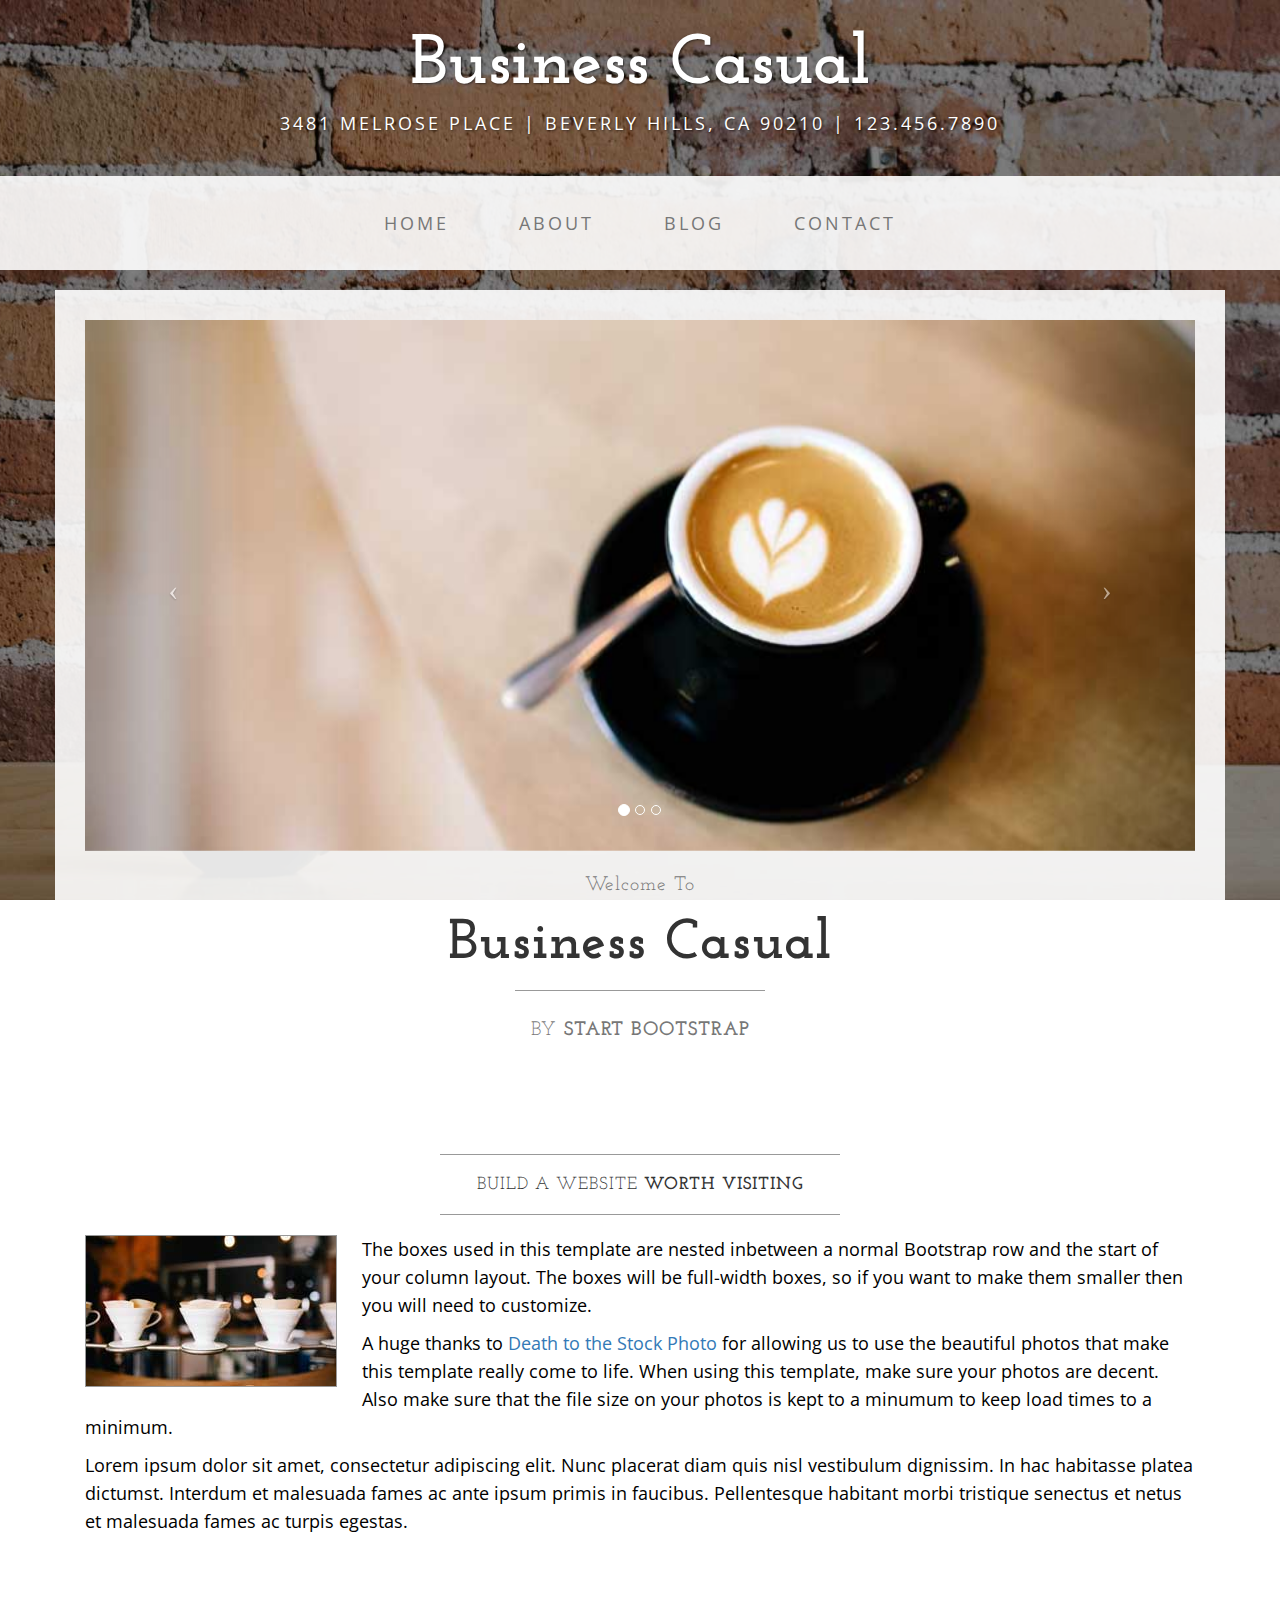
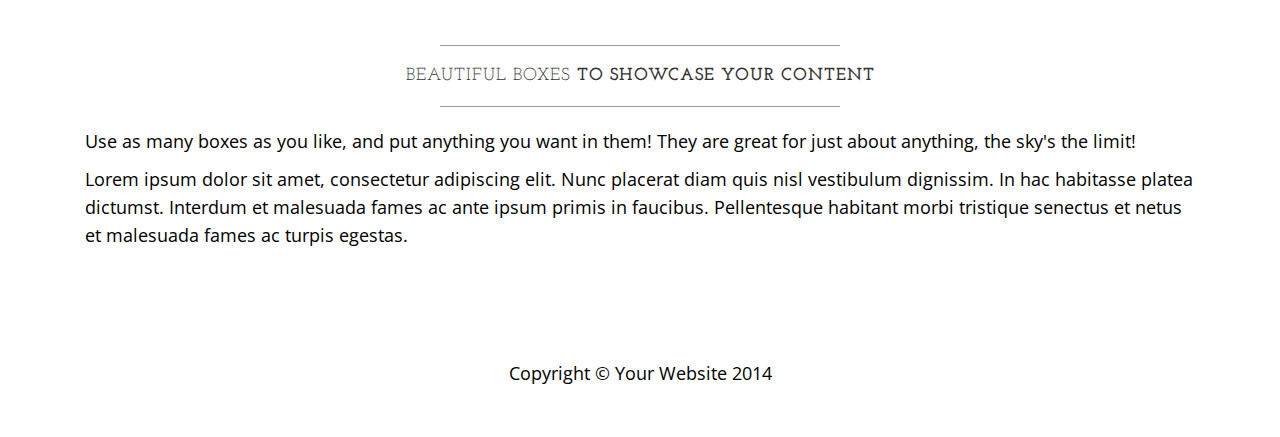
==== index.html @ f45b1e41 "Upload of sample template" ====
<!DOCTYPE html>
<html lang="en">

<head>

    <meta charset="utf-8">
    <meta http-equiv="X-UA-Compatible" content="IE=edge">
    <meta name="viewport" content="width=device-width, initial-scale=1">
    <meta name="description" content="">
    <meta name="author" content="">

    <title>Business Casual - Start Bootstrap Theme</title>

    <!-- Bootstrap Core CSS -->
    <link href="css/bootstrap.min.css" rel="stylesheet">

    <!-- Custom CSS -->
    <link href="css/business-casual.css" rel="stylesheet">

    <!-- Fonts -->
    <link href="http://fonts.googleapis.com/css?family=Open+Sans:300italic,400italic,600italic,700italic,800italic,400,300,600,700,800" rel="stylesheet" type="text/css">
    <link href="http://fonts.googleapis.com/css?family=Josefin+Slab:100,300,400,600,700,100italic,300italic,400italic,600italic,700italic" rel="stylesheet" type="text/css">

    <!-- HTML5 Shim and Respond.js IE8 support of HTML5 elements and media queries -->
    <!-- WARNING: Respond.js doesn't work if you view the page via file:// -->
    <!--[if lt IE 9]>
        <script src="https://oss.maxcdn.com/libs/html5shiv/3.7.0/html5shiv.js"></script>
        <script src="https://oss.maxcdn.com/libs/respond.js/1.4.2/respond.min.js"></script>
    <![endif]-->

</head>

<body>

    <div class="brand">Business Casual</div>
    <div class="address-bar">3481 Melrose Place | Beverly Hills, CA 90210 | 123.456.7890</div>

    <!-- Navigation -->
    <nav class="navbar navbar-default" role="navigation">
        <div class="container">
            <!-- Brand and toggle get grouped for better mobile display -->
            <div class="navbar-header">
                <button type="button" class="navbar-toggle" data-toggle="collapse" data-target="#bs-example-navbar-collapse-1">
                    <span class="sr-only">Toggle navigation</span>
                    <span class="icon-bar"></span>
                    <span class="icon-bar"></span>
                    <span class="icon-bar"></span>
                </button>
                <!-- navbar-brand is hidden on larger screens, but visible when the menu is collapsed -->
                <a class="navbar-brand" href="index.html">Business Casual</a>
            </div>
            <!-- Collect the nav links, forms, and other content for toggling -->
            <div class="collapse navbar-collapse" id="bs-example-navbar-collapse-1">
                <ul class="nav navbar-nav">
                    <li>
                        <a href="index.html">Home</a>
                    </li>
                    <li>
                        <a href="about.html">About</a>
                    </li>
                    <li>
                        <a href="blog.html">Blog</a>
                    </li>
                    <li>
                        <a href="contact.html">Contact</a>
                    </li>
                </ul>
            </div>
            <!-- /.navbar-collapse -->
        </div>
        <!-- /.container -->
    </nav>

    <div class="container">

        <div class="row">
            <div class="box">
                <div class="col-lg-12 text-center">
                    <div id="carousel-example-generic" class="carousel slide">
                        <!-- Indicators -->
                        <ol class="carousel-indicators hidden-xs">
                            <li data-target="#carousel-example-generic" data-slide-to="0" class="active"></li>
                            <li data-target="#carousel-example-generic" data-slide-to="1"></li>
                            <li data-target="#carousel-example-generic" data-slide-to="2"></li>
                        </ol>

                        <!-- Wrapper for slides -->
                        <div class="carousel-inner">
                            <div class="item active">
                                <img class="img-responsive img-full" src="img/slide-1.jpg" alt="">
                            </div>
                            <div class="item">
                                <img class="img-responsive img-full" src="img/slide-2.jpg" alt="">
                            </div>
                            <div class="item">
                                <img class="img-responsive img-full" src="img/slide-3.jpg" alt="">
                            </div>
                        </div>

                        <!-- Controls -->
                        <a class="left carousel-control" href="#carousel-example-generic" data-slide="prev">
                            <span class="icon-prev"></span>
                        </a>
                        <a class="right carousel-control" href="#carousel-example-generic" data-slide="next">
                            <span class="icon-next"></span>
                        </a>
                    </div>
                    <h2 class="brand-before">
                        <small>Welcome to</small>
                    </h2>
                    <h1 class="brand-name">Business Casual</h1>
                    <hr class="tagline-divider">
                    <h2>
                        <small>By
                            <strong>Start Bootstrap</strong>
                        </small>
                    </h2>
                </div>
            </div>
        </div>

        <div class="row">
            <div class="box">
                <div class="col-lg-12">
                    <hr>
                    <h2 class="intro-text text-center">Build a website
                        <strong>worth visiting</strong>
                    </h2>
                    <hr>
                    <img class="img-responsive img-border img-left" src="img/intro-pic.jpg" alt="">
                    <hr class="visible-xs">
                    <p>The boxes used in this template are nested inbetween a normal Bootstrap row and the start of your column layout. The boxes will be full-width boxes, so if you want to make them smaller then you will need to customize.</p>
                    <p>A huge thanks to <a href="http://join.deathtothestockphoto.com/" target="_blank">Death to the Stock Photo</a> for allowing us to use the beautiful photos that make this template really come to life. When using this template, make sure your photos are decent. Also make sure that the file size on your photos is kept to a minumum to keep load times to a minimum.</p>
                    <p>Lorem ipsum dolor sit amet, consectetur adipiscing elit. Nunc placerat diam quis nisl vestibulum dignissim. In hac habitasse platea dictumst. Interdum et malesuada fames ac ante ipsum primis in faucibus. Pellentesque habitant morbi tristique senectus et netus et malesuada fames ac turpis egestas.</p>
                </div>
            </div>
        </div>

        <div class="row">
            <div class="box">
                <div class="col-lg-12">
                    <hr>
                    <h2 class="intro-text text-center">Beautiful boxes
                        <strong>to showcase your content</strong>
                    </h2>
                    <hr>
                    <p>Use as many boxes as you like, and put anything you want in them! They are great for just about anything, the sky's the limit!</p>
                    <p>Lorem ipsum dolor sit amet, consectetur adipiscing elit. Nunc placerat diam quis nisl vestibulum dignissim. In hac habitasse platea dictumst. Interdum et malesuada fames ac ante ipsum primis in faucibus. Pellentesque habitant morbi tristique senectus et netus et malesuada fames ac turpis egestas.</p>
                </div>
            </div>
        </div>

    </div>
    <!-- /.container -->

    <footer>
        <div class="container">
            <div class="row">
                <div class="col-lg-12 text-center">
                    <p>Copyright &copy; Your Website 2014</p>
                </div>
            </div>
        </div>
    </footer>

    <!-- jQuery -->
    <script src="js/jquery.js"></script>

    <!-- Bootstrap Core JavaScript -->
    <script src="js/bootstrap.min.js"></script>

    <!-- Script to Activate the Carousel -->
    <script>
    $('.carousel').carousel({
        interval: 5000 //changes the speed
    })
    </script>

</body>

</html>
---- css/business-casual.css ----
/*!
 * Start Bootstrap - Business Casual Bootstrap Theme (http://startbootstrap.com)
 * Code licensed under the Apache License v2.0.
 * For details, see http://www.apache.org/licenses/LICENSE-2.0.
 */

body {
    font-family: "Open Sans","Helvetica Neue",Helvetica,Arial,sans-serif;
    background: url('../img/bg.jpg') no-repeat center center fixed;
    -webkit-background-size: cover;
    -moz-background-size: cover;
    background-size: cover;
    -o-background-size: cover;
}

h1,
h2,
h3,
h4,
h5,
h6 {
    text-transform: uppercase;
    font-family: "Josefin Slab","Helvetica Neue",Helvetica,Arial,sans-serif;
    font-weight: 700;
    letter-spacing: 1px;
}

p {
    font-size: 1.25em;
    line-height: 1.6;
    color: #000;
}

hr {
    max-width: 400px;
    border-color: #999999;
}

.brand,
.address-bar {
    display: none;
}

.navbar-brand {
    text-transform: uppercase;
    font-weight: 900;
    letter-spacing: 2px;
}

.navbar-nav {
    text-transform: uppercase;
    font-weight: 400;
    letter-spacing: 3px;
}

.img-full {
    min-width: 100%;
}

.brand-before,
.brand-name {
    text-transform: capitalize;
}

.brand-before {
    margin: 15px 0;
}

.brand-name {
    margin: 0;
    font-size: 4em;
}

.tagline-divider {
    margin: 15px auto 3px;
    max-width: 250px;
    border-color: #999999;
}

.box {
    margin-bottom: 20px;
    padding: 30px 15px;
    background: #fff;
    background: rgba(255,255,255,0.9);
}

.intro-text {
    text-transform: uppercase;
    font-size: 1.25em;
    font-weight: 400;
    letter-spacing: 1px;
}

.img-border {
    float: none;
    margin: 0 auto 0;
    border: #999999 solid 1px;
}

.img-left {
    float: none;
    margin: 0 auto 0;
}

footer {
    background: #fff;
    background: rgba(255,255,255,0.9);
}

footer p {
    margin: 0;
    padding: 50px 0;
}

@media screen and (min-width:768px) {
    .brand {
        display: inherit;
        margin: 0;
        padding: 30px 0 10px;
        text-align: center;
        text-shadow: 1px 1px 2px rgba(0,0,0,0.5);
        font-family: "Josefin Slab","Helvetica Neue",Helvetica,Arial,sans-serif;
        font-size: 5em;
        font-weight: 700;
        line-height: normal;
        color: #fff;
    }

    .top-divider {
        margin-top: 0;
    }

    .img-left {
        float: left;
        margin-right: 25px;
    }

    .address-bar {
        display: inherit;
        margin: 0;
        padding: 0 0 40px;
        text-align: center;
        text-shadow: 1px 1px 2px rgba(0,0,0,0.5);
        text-transform: uppercase;
        font-size: 1.25em;
        font-weight: 400;
        letter-spacing: 3px;
        color: #fff;
    }

    .navbar {
        border-radius: 0;
    }

    .navbar-header {
        display: none;
    }

    .navbar {
        min-height: 0;
    }

    .navbar-default {
        border: none;
        background: #fff;
        background: rgba(255,255,255,0.9);
    }

    .nav>li>a {
        padding: 35px;
    }

    .navbar-nav>li>a {
        line-height: normal;
    }

    .navbar-nav {
        display: table;
        float: none;
        margin: 0 auto;
        table-layout: fixed;
        font-size: 1.25em;
    }
}

@media screen and (min-width:1200px) {
    .box:after {
        content: '';
        display: table;
        clear: both;
    }
}
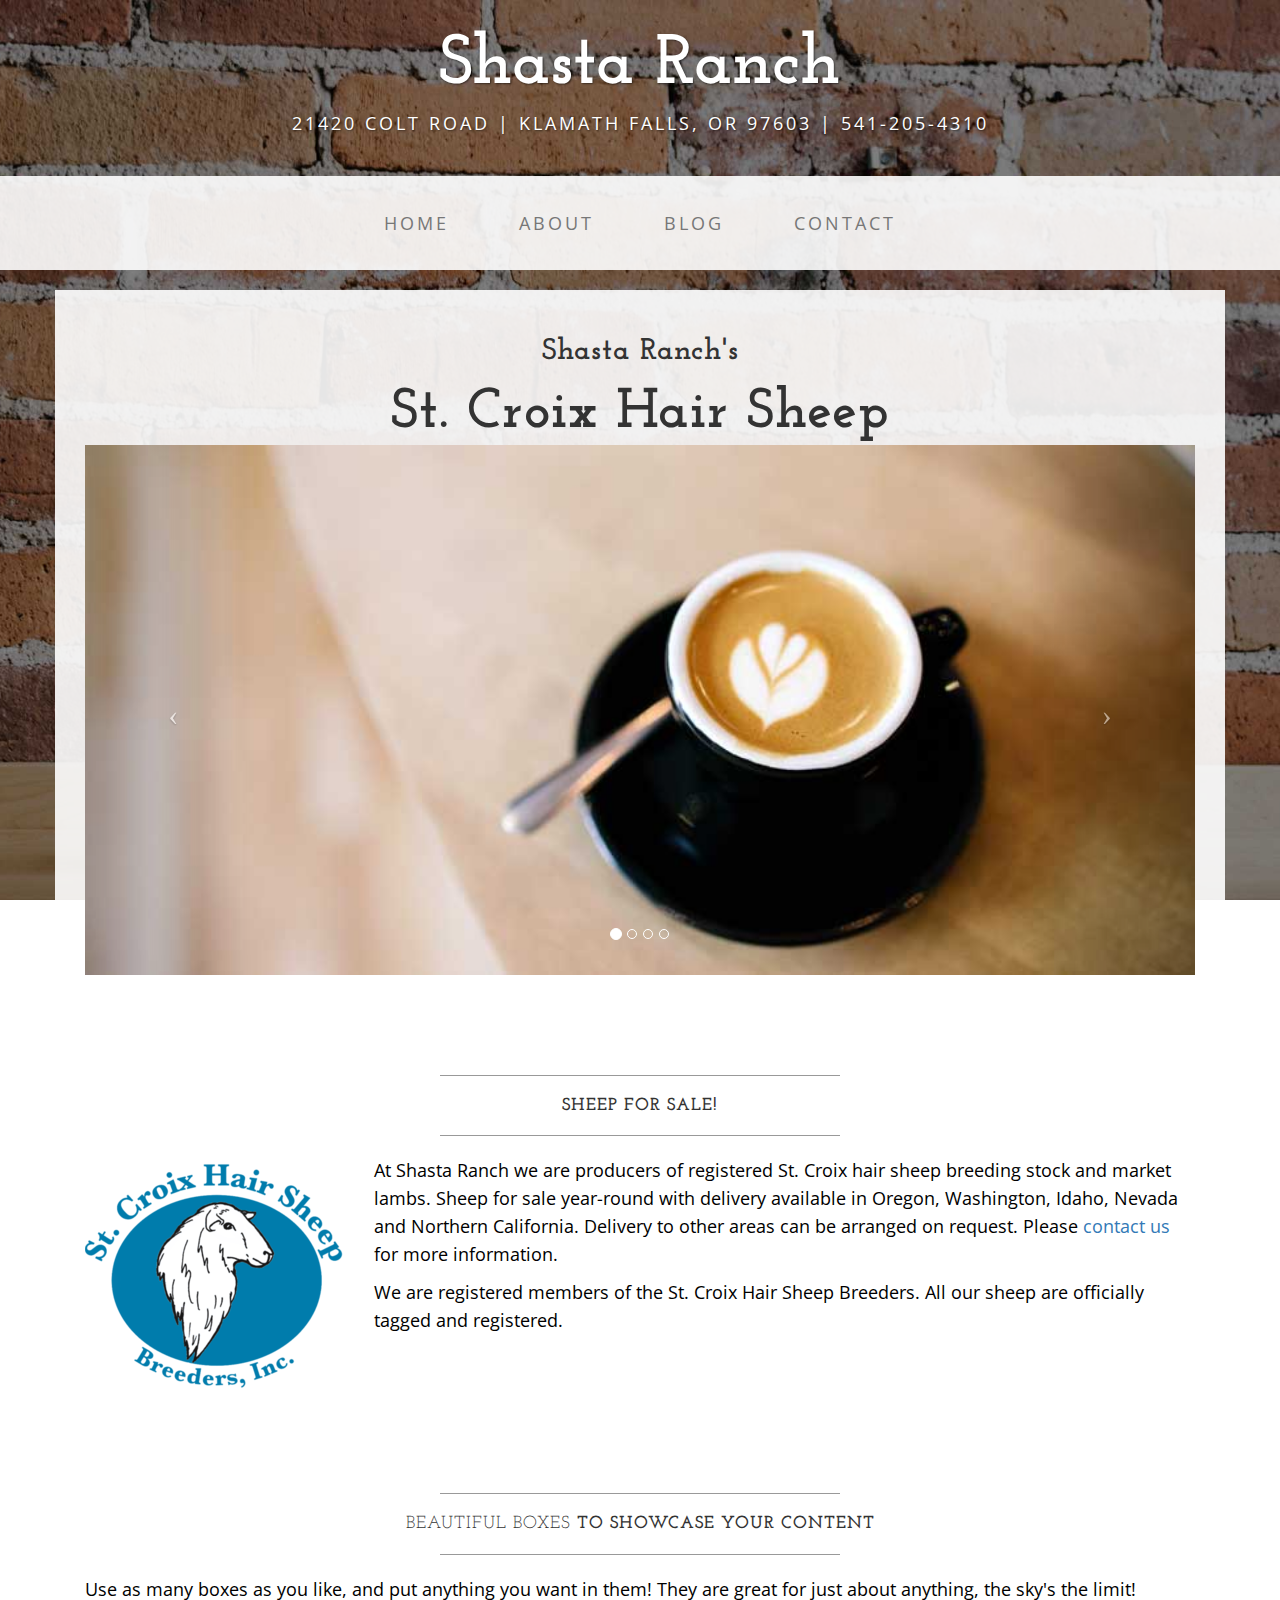
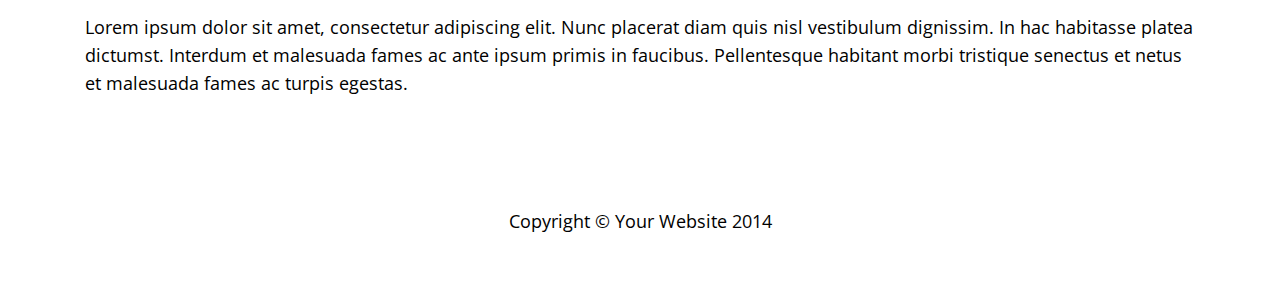
==== commit 37d65d15: "Address and other personal info updated" ====
--- a/index.html
+++ b/index.html
@@ -9,7 +9,7 @@
     <meta name="description" content="">
     <meta name="author" content="">
 
-    <title>Business Casual - Start Bootstrap Theme</title>
+    <title>Shasta Ranch</title>
 
     <!-- Bootstrap Core CSS -->
     <link href="css/bootstrap.min.css" rel="stylesheet">
@@ -32,8 +32,8 @@
 
 <body>
 
-    <div class="brand">Business Casual</div>
-    <div class="address-bar">3481 Melrose Place | Beverly Hills, CA 90210 | 123.456.7890</div>
+    <div class="brand">Shasta Ranch</div>
+    <div class="address-bar">21420 Colt Road | Klamath Falls, OR 97603 | 541-205-4310</div>
 
     <!-- Navigation -->
     <nav class="navbar navbar-default" role="navigation">
@@ -47,7 +47,7 @@
                     <span class="icon-bar"></span>
                 </button>
                 <!-- navbar-brand is hidden on larger screens, but visible when the menu is collapsed -->
-                <a class="navbar-brand" href="index.html">Business Casual</a>
+                <a class="navbar-brand" href="index.html">Shasta Ranch</a>
             </div>
             <!-- Collect the nav links, forms, and other content for toggling -->
             <div class="collapse navbar-collapse" id="bs-example-navbar-collapse-1">
@@ -76,12 +76,16 @@
         <div class="row">
             <div class="box">
                 <div class="col-lg-12 text-center">
+                    <h2 class="brand-before">Shasta Ranch's</h2>
+                    <h1 class="brand-name">St. Croix Hair Sheep</h1>
+
                     <div id="carousel-example-generic" class="carousel slide">
                         <!-- Indicators -->
                         <ol class="carousel-indicators hidden-xs">
                             <li data-target="#carousel-example-generic" data-slide-to="0" class="active"></li>
                             <li data-target="#carousel-example-generic" data-slide-to="1"></li>
                             <li data-target="#carousel-example-generic" data-slide-to="2"></li>
+                            <li data-target="#carousel-example-generic" data-slide-to="3"></li>
                         </ol>
 
                         <!-- Wrapper for slides -->
@@ -95,6 +99,9 @@
                             <div class="item">
                                 <img class="img-responsive img-full" src="img/slide-3.jpg" alt="">
                             </div>
+                            <div class="item">
+                                <img class="img-responsive img-full" src="img/resTest.jpg" alt="">
+                            </div>
                         </div>
 
                         <!-- Controls -->
@@ -105,16 +112,6 @@
                             <span class="icon-next"></span>
                         </a>
                     </div>
-                    <h2 class="brand-before">
-                        <small>Welcome to</small>
-                    </h2>
-                    <h1 class="brand-name">Business Casual</h1>
-                    <hr class="tagline-divider">
-                    <h2>
-                        <small>By
-                            <strong>Start Bootstrap</strong>
-                        </small>
-                    </h2>
                 </div>
             </div>
         </div>
@@ -123,15 +120,16 @@
             <div class="box">
                 <div class="col-lg-12">
                     <hr>
-                    <h2 class="intro-text text-center">Build a website
-                        <strong>worth visiting</strong>
+                    <h2 class="intro-text text-center">
+                        <strong> Sheep for Sale!</strong>
                     </h2>
                     <hr>
-                    <img class="img-responsive img-border img-left" src="img/intro-pic.jpg" alt="">
+                    <img class="img-responsive img-left" src="img/breeders.png" alt="">
                     <hr class="visible-xs">
-                    <p>The boxes used in this template are nested inbetween a normal Bootstrap row and the start of your column layout. The boxes will be full-width boxes, so if you want to make them smaller then you will need to customize.</p>
-                    <p>A huge thanks to <a href="http://join.deathtothestockphoto.com/" target="_blank">Death to the Stock Photo</a> for allowing us to use the beautiful photos that make this template really come to life. When using this template, make sure your photos are decent. Also make sure that the file size on your photos is kept to a minumum to keep load times to a minimum.</p>
-                    <p>Lorem ipsum dolor sit amet, consectetur adipiscing elit. Nunc placerat diam quis nisl vestibulum dignissim. In hac habitasse platea dictumst. Interdum et malesuada fames ac ante ipsum primis in faucibus. Pellentesque habitant morbi tristique senectus et netus et malesuada fames ac turpis egestas.</p>
+                    <p>At Shasta Ranch we are producers of registered St. Croix hair sheep breeding stock and market lambs.  Sheep for sale year-round with delivery available in Oregon, Washington, Idaho, Nevada and Northern California.  Delivery to other areas can be arranged on request.  Please 
+                    <a href="contact.html">contact us</a>
+                    for more information.</p>
+                    <p>We are registered members of the St. Croix Hair Sheep Breeders.  All our sheep are officially tagged and registered.</p>
                 </div>
             </div>
         </div>
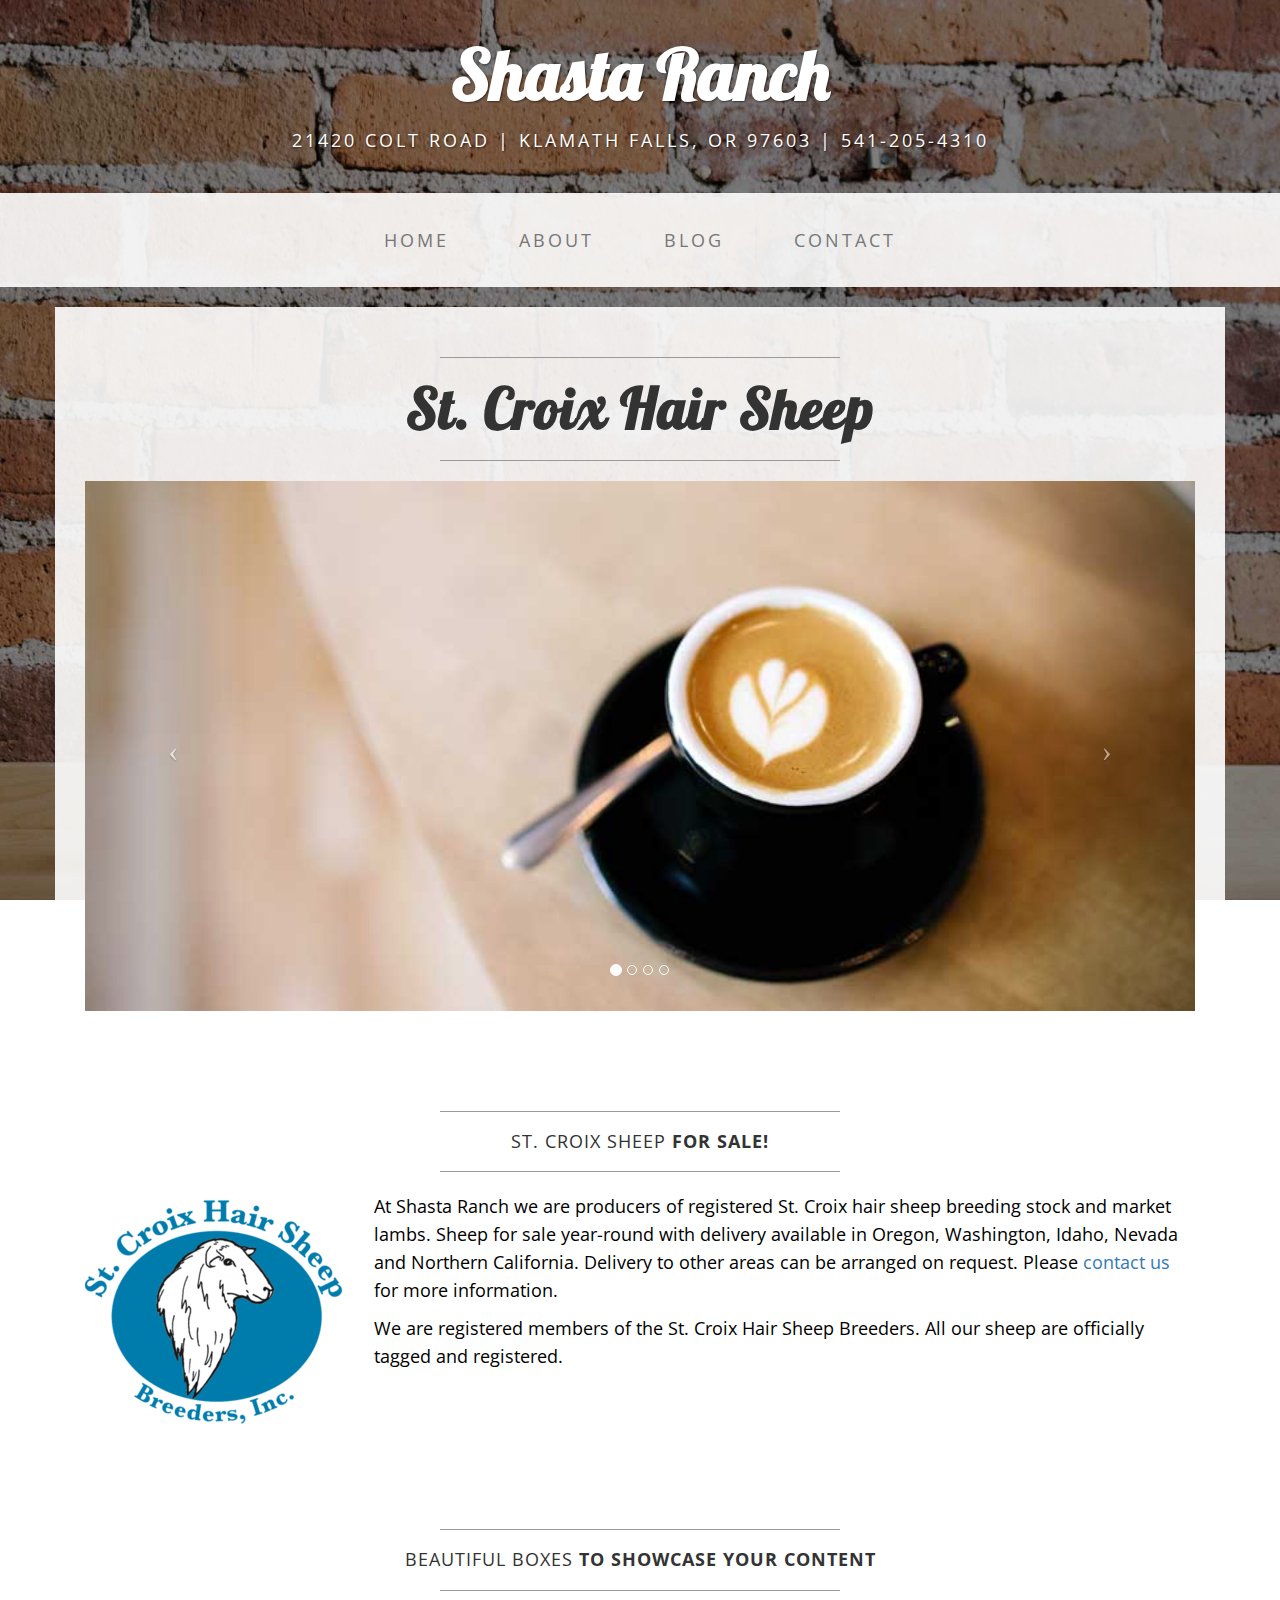
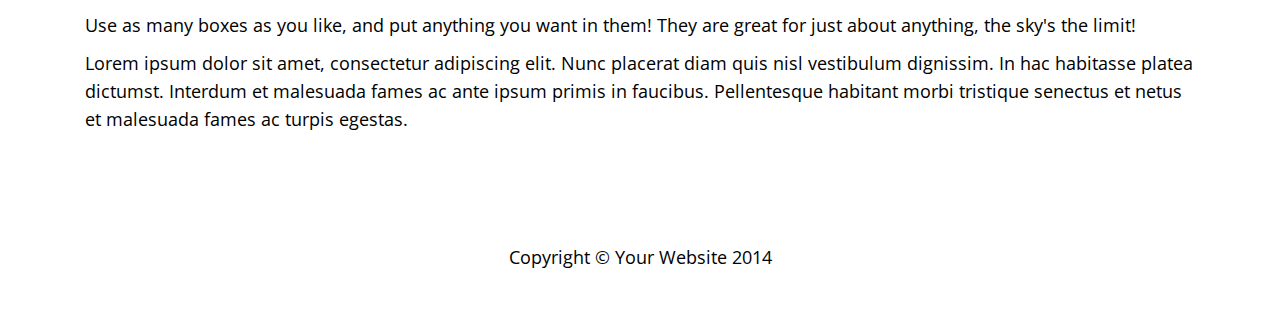
==== commit 8dcb4258: "Font Changes to Header" ====
--- a/index.html
+++ b/index.html
@@ -20,6 +20,9 @@
     <!-- Fonts -->
     <link href="http://fonts.googleapis.com/css?family=Open+Sans:300italic,400italic,600italic,700italic,800italic,400,300,600,700,800" rel="stylesheet" type="text/css">
     <link href="http://fonts.googleapis.com/css?family=Josefin+Slab:100,300,400,600,700,100italic,300italic,400italic,600italic,700italic" rel="stylesheet" type="text/css">
+
+    <link href="http://fonts.googleapis.com/css?family=Lobster:100,300,400,600,700,100italic,300italic,400italic,600italic,700italic" rel="stylesheet" type="text/css">
+
 
     <!-- HTML5 Shim and Respond.js IE8 support of HTML5 elements and media queries -->
     <!-- WARNING: Respond.js doesn't work if you view the page via file:// -->
@@ -76,8 +79,10 @@
         <div class="row">
             <div class="box">
                 <div class="col-lg-12 text-center">
-                    <h2 class="brand-before">Shasta Ranch's</h2>
-                    <h1 class="brand-name">St. Croix Hair Sheep</h1>
+                    <hr>
+                    <h6 class="brand-name">St. Croix Hair Sheep</h6>
+                    <h6 class="brand-before"> </h6>
+                    <hr>
 
                     <div id="carousel-example-generic" class="carousel slide">
                         <!-- Indicators -->
@@ -121,7 +126,7 @@
                 <div class="col-lg-12">
                     <hr>
                     <h2 class="intro-text text-center">
-                        <strong> Sheep for Sale!</strong>
+                        St. Croix Sheep <strong> for Sale!</strong>
                     </h2>
                     <hr>
                     <img class="img-responsive img-left" src="img/breeders.png" alt="">
--- a/css/business-casual.css
+++ b/css/business-casual.css
@@ -17,10 +17,16 @@
 h2,
 h3,
 h4,
-h5,
+h5, {
+    text-transform: uppercase;
+    font-family: "Open Sans","Helvetica Neue",Helvetica,Arial,sans-serif;
+    font-weight: 700;
+    letter-spacing: 1px;
+}
+
 h6 {
     text-transform: uppercase;
-    font-family: "Josefin Slab","Helvetica Neue",Helvetica,Arial,sans-serif;
+    font-family: "Lobster", "Open Sans","Helvetica Neue",Helvetica,Arial,sans-serif;
     font-weight: 700;
     letter-spacing: 1px;
 }
@@ -119,7 +125,7 @@
         padding: 30px 0 10px;
         text-align: center;
         text-shadow: 1px 1px 2px rgba(0,0,0,0.5);
-        font-family: "Josefin Slab","Helvetica Neue",Helvetica,Arial,sans-serif;
+        font-family: "Lobster","Helvetica Neue",Helvetica,Arial,sans-serif;
         font-size: 5em;
         font-weight: 700;
         line-height: normal;
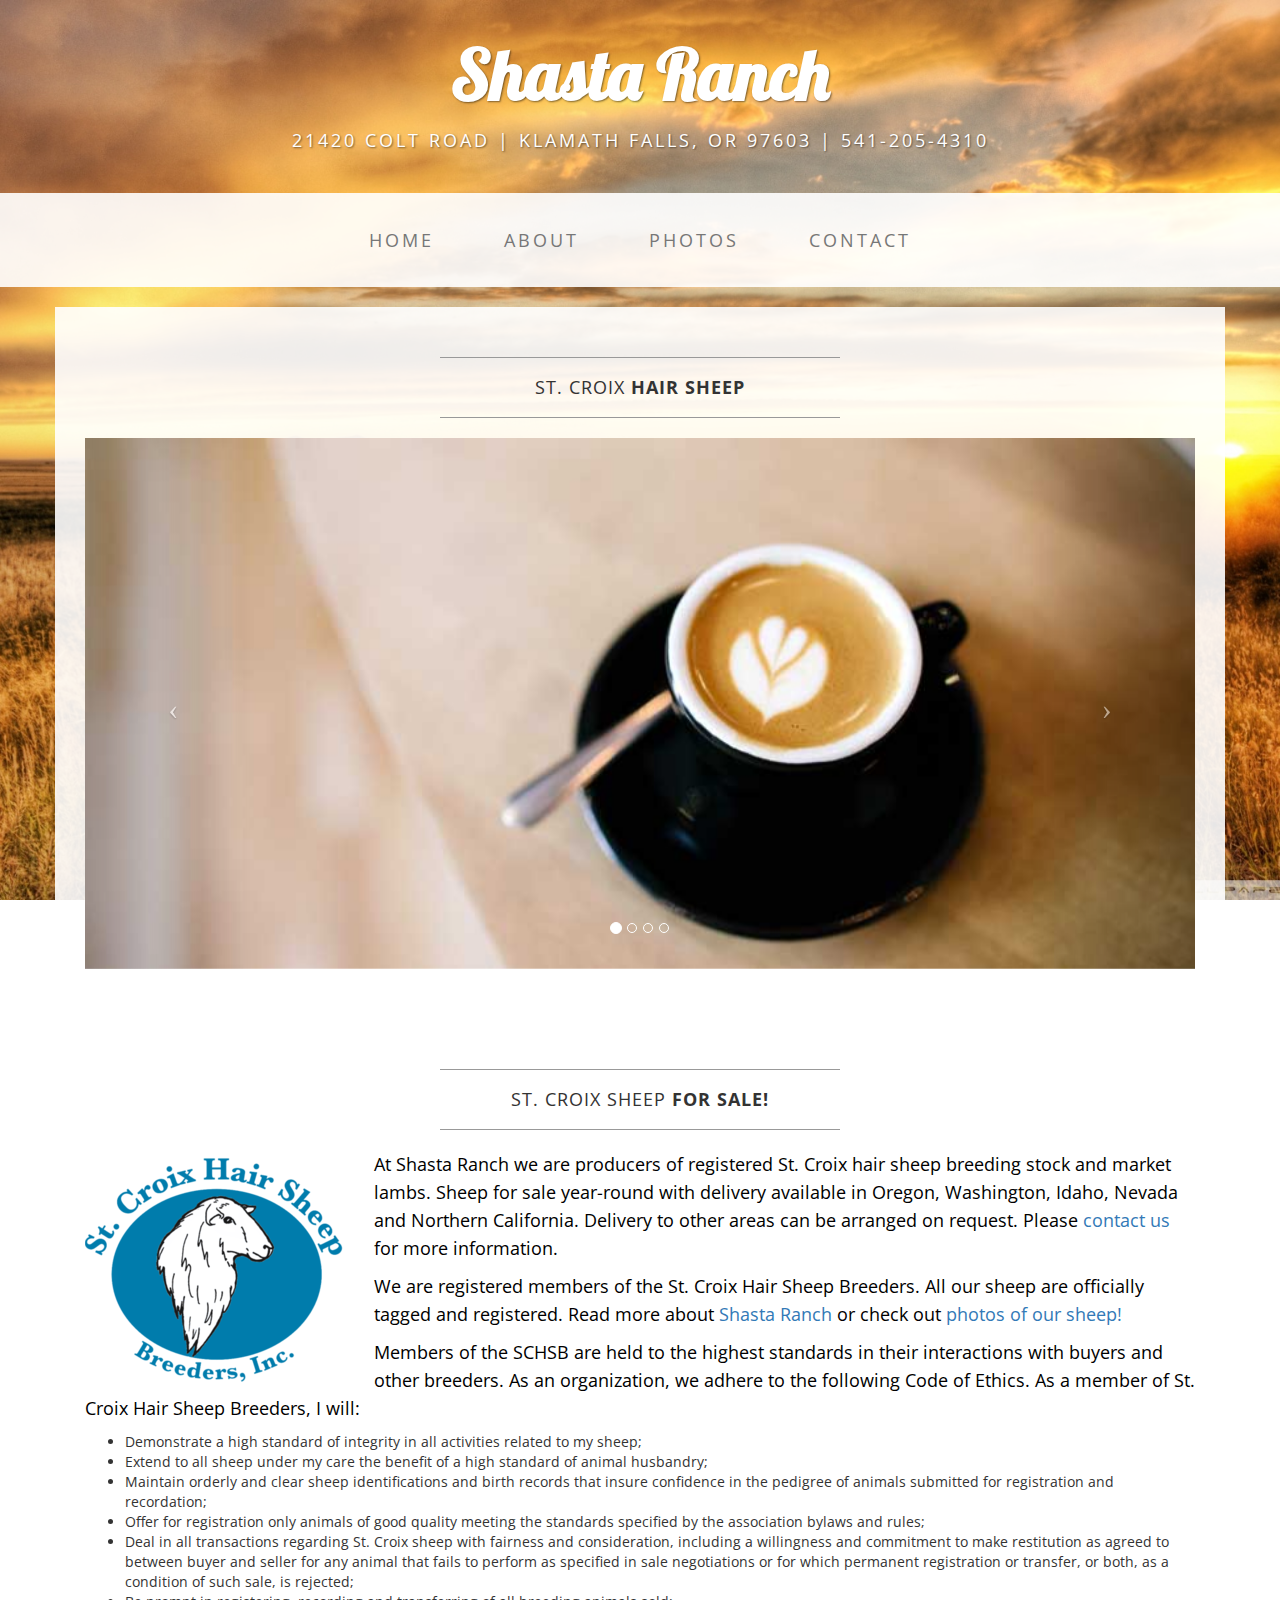
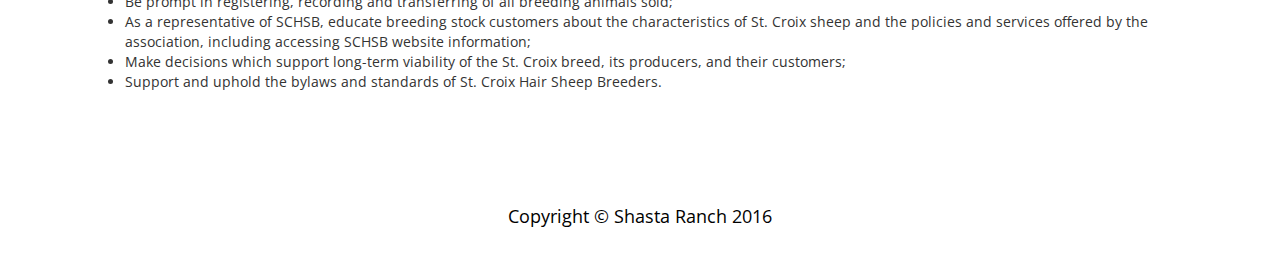
==== commit 83ba8d8b: "Change from Blog to Photos" ====
--- a/index.html
+++ b/index.html
@@ -62,7 +62,7 @@
                         <a href="about.html">About</a>
                     </li>
                     <li>
-                        <a href="blog.html">Blog</a>
+                        <a href="photos.html">Photos</a>
                     </li>
                     <li>
                         <a href="contact.html">Contact</a>
@@ -80,8 +80,7 @@
             <div class="box">
                 <div class="col-lg-12 text-center">
                     <hr>
-                    <h6 class="brand-name">St. Croix Hair Sheep</h6>
-                    <h6 class="brand-before"> </h6>
+                    <h1 class="intro-text text-center">St. Croix <Strong> Hair Sheep </Strong></h1>                    
                     <hr>
 
                     <div id="carousel-example-generic" class="carousel slide">
@@ -134,21 +133,27 @@
                     <p>At Shasta Ranch we are producers of registered St. Croix hair sheep breeding stock and market lambs.  Sheep for sale year-round with delivery available in Oregon, Washington, Idaho, Nevada and Northern California.  Delivery to other areas can be arranged on request.  Please 
                     <a href="contact.html">contact us</a>
                     for more information.</p>
-                    <p>We are registered members of the St. Croix Hair Sheep Breeders.  All our sheep are officially tagged and registered.</p>
-                </div>
-            </div>
-        </div>
+                    <p>We are registered members of the St. Croix Hair Sheep Breeders.  All our sheep are officially tagged and registered.  Read more about <a href="about.html">Shasta Ranch</a> or check out <a href="photos.html">photos of our sheep!</a></p>
 
-        <div class="row">
-            <div class="box">
-                <div class="col-lg-12">
-                    <hr>
-                    <h2 class="intro-text text-center">Beautiful boxes
-                        <strong>to showcase your content</strong>
-                    </h2>
-                    <hr>
-                    <p>Use as many boxes as you like, and put anything you want in them! They are great for just about anything, the sky's the limit!</p>
-                    <p>Lorem ipsum dolor sit amet, consectetur adipiscing elit. Nunc placerat diam quis nisl vestibulum dignissim. In hac habitasse platea dictumst. Interdum et malesuada fames ac ante ipsum primis in faucibus. Pellentesque habitant morbi tristique senectus et netus et malesuada fames ac turpis egestas.</p>
+                    <p> Members of the SCHSB are held to the highest standards in their interactions with
+                    buyers and other breeders. As an organization, we adhere to the following Code of Ethics.
+                    As a member of St. Croix Hair Sheep Breeders, I will:
+                    <ul>
+                        <li> Demonstrate a high standard of integrity in all activities related to my sheep;
+                        <li> Extend to all sheep under my care the benefit of a high standard of animal husbandry;
+                        <li> Maintain orderly and clear sheep identifications and birth records that insure confidence in the pedigree of animals submitted for registration and recordation;
+                        <li>Offer for registration only animals of good quality meeting the standards specified by the
+                        association bylaws and rules;
+                        <li>Deal in all transactions regarding St. Croix sheep with fairness and consideration, including
+                        a willingness and commitment to make restitution as agreed to between buyer and seller
+                        for any animal that fails to perform as specified in sale negotiations or for which permanent
+                        registration or transfer, or both, as a condition of such sale, is rejected;
+                        <li>Be prompt in registering, recording and transferring of all breeding animals sold;
+                        <li>As a representative of SCHSB, educate breeding stock customers about the characteristics of St. Croix sheep and the policies and services offered by the association, including accessing SCHSB website information;
+                        <li>Make decisions which support long-term viability of the St. Croix breed, its producers, and their customers;
+                        <li>Support and uphold the bylaws and standards of St. Croix Hair Sheep Breeders.
+                    </ul>
+                    </p>
                 </div>
             </div>
         </div>
@@ -160,7 +165,7 @@
         <div class="container">
             <div class="row">
                 <div class="col-lg-12 text-center">
-                    <p>Copyright &copy; Your Website 2014</p>
+                    <p>Copyright &copy; Shasta Ranch 2016</p>
                 </div>
             </div>
         </div>
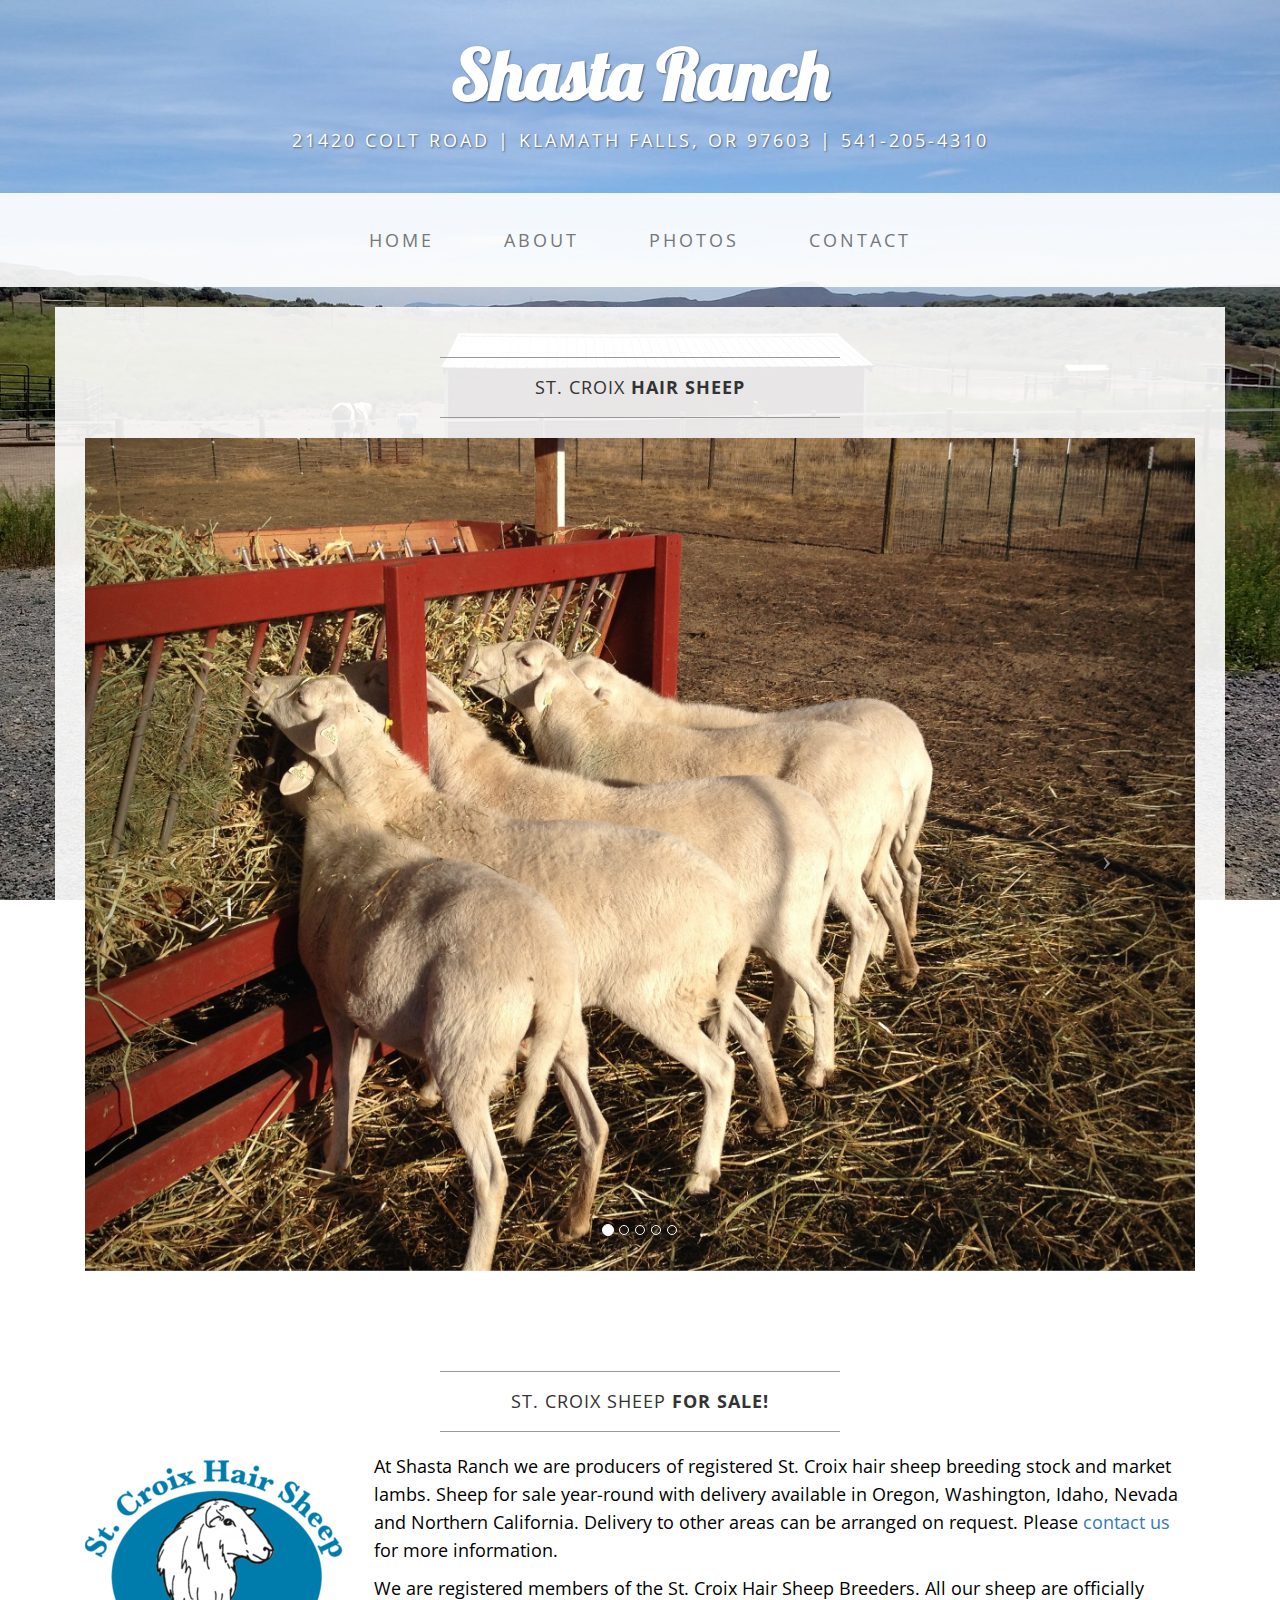
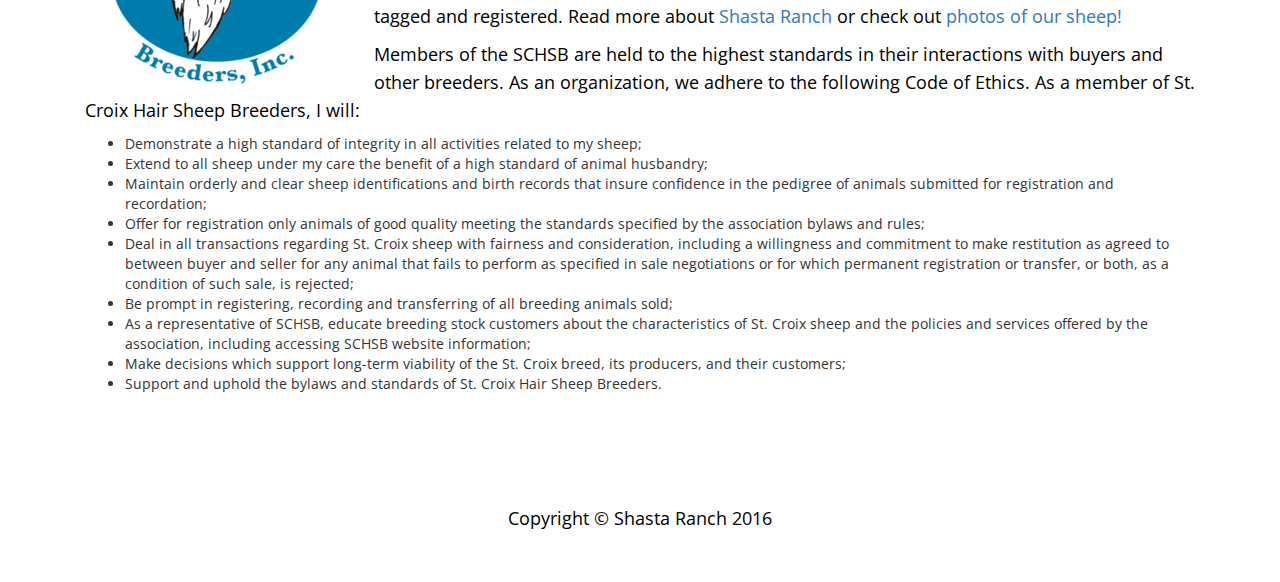
==== commit 179a5aeb: "photos.html and new images on all pages" ====
--- a/index.html
+++ b/index.html
@@ -90,21 +90,25 @@
                             <li data-target="#carousel-example-generic" data-slide-to="1"></li>
                             <li data-target="#carousel-example-generic" data-slide-to="2"></li>
                             <li data-target="#carousel-example-generic" data-slide-to="3"></li>
+                            <li data-target="#carousel-example-generic" data-slide-to="4"></li>
                         </ol>
 
                         <!-- Wrapper for slides -->
                         <div class="carousel-inner">
                             <div class="item active">
-                                <img class="img-responsive img-full" src="img/slide-1.jpg" alt="">
+                                <img class="img-responsive img-full" src="img/croix/croix_1.jpg" alt="">
                             </div>
                             <div class="item">
-                                <img class="img-responsive img-full" src="img/slide-2.jpg" alt="">
+                                <img class="img-responsive img-full" src="img/croix/croix_2.jpg" alt="">
                             </div>
                             <div class="item">
-                                <img class="img-responsive img-full" src="img/slide-3.jpg" alt="">
+                                <img class="img-responsive img-full" src="img/croix/croix_3.jpg" alt="">
                             </div>
                             <div class="item">
-                                <img class="img-responsive img-full" src="img/resTest.jpg" alt="">
+                                <img class="img-responsive img-full" src="img/croix/croix_4.jpg" alt="">
+                            </div>
+                            <div class="item">
+                                <img class="img-responsive img-full" src="img/croix/croix_5.jpg" alt="">
                             </div>
                         </div>
 
